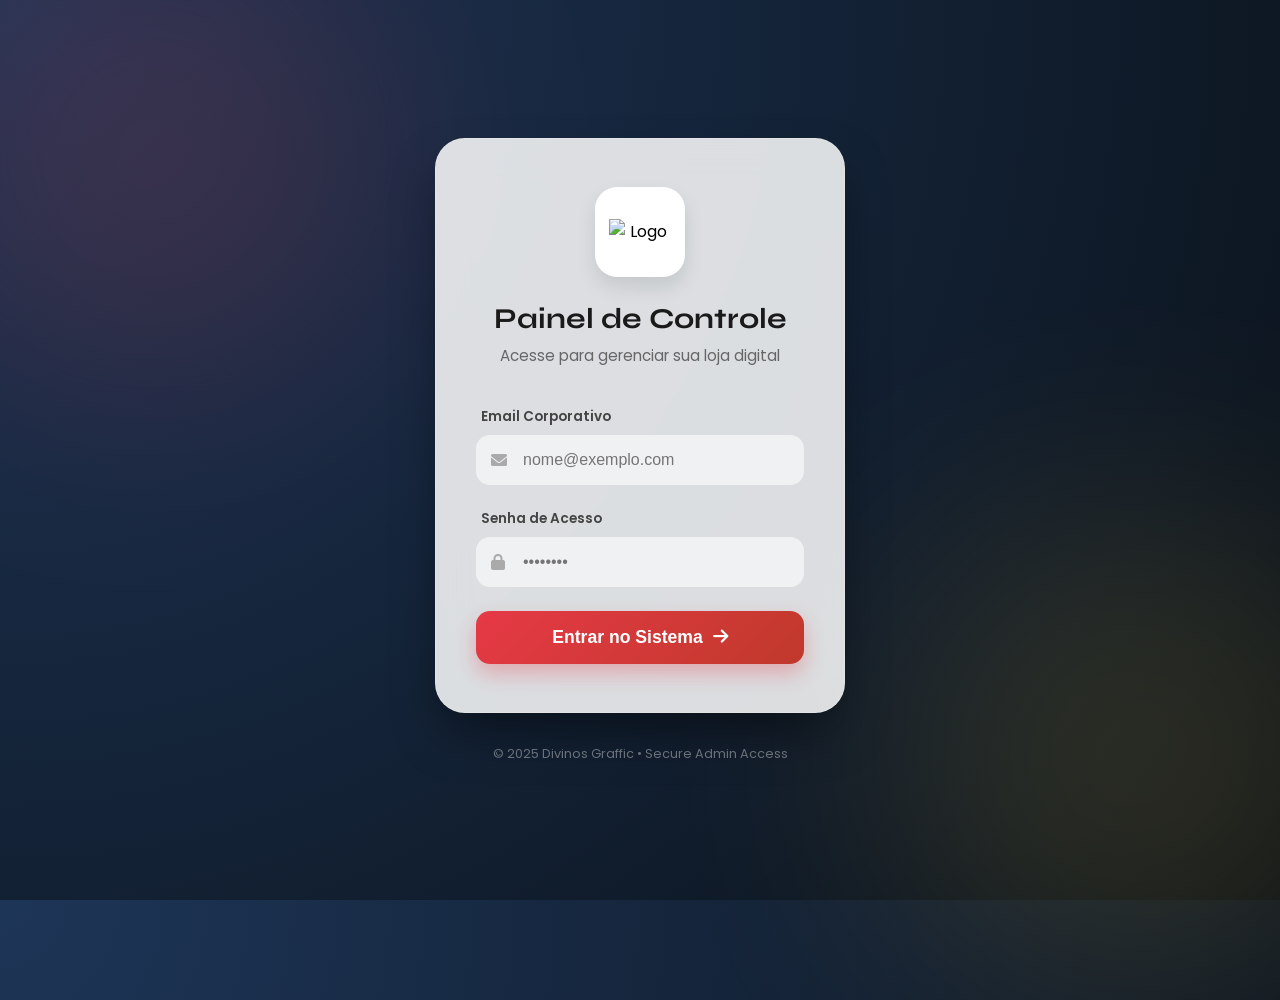
==== frontend/src/admin/index.html @ a7800bbb "correção do 2FA e implementação do input para alteração do email e senha" ====
<!DOCTYPE html>
<html lang="pt">

<head>
    <meta charset="UTF-8">
    <meta name="viewport" content="width=device-width, initial-scale=1.0">
    <title>Divinos Admin | Acesso Premium</title>
    <link rel="shortcut icon" href="/assets/images/logo-official.png" type="image/x-icon">
    <link
        href="https://fonts.googleapis.com/css2?family=Poppins:wght@300;400;500;600;700&family=Syne:wght@600;700&display=swap"
        rel="stylesheet">
    <link rel="stylesheet" href="https://cdnjs.cloudflare.com/ajax/libs/font-awesome/6.0.0/css/all.min.css">
    <style>
        :root {
            --primary: #e63946;
            --secondary: #1d3557;
            --accent: #d4af37;
            --glass: rgba(255, 255, 255, 0.85);
            --glass-border: rgba(255, 255, 255, 0.18);
        }

        * {
            margin: 0;
            padding: 0;
            box-sizing: border-box;
        }

        body {
            font-family: 'Poppins', sans-serif;
            min-height: 100vh;
            display: flex;
            justify-content: center;
            align-items: center;
            background: radial-gradient(circle at top left, #1d3557 0%, #0a1118 100%);
            overflow: hidden;
            position: relative;
        }

        /* Animated Background Elements */
        .bg-blob {
            position: absolute;
            width: 500px;
            height: 500px;
            background: var(--primary);
            filter: blur(120px);
            border-radius: 50%;
            z-index: 0;
            opacity: 0.15;
            animation: move 20s infinite alternate;
        }

        .bg-blob:nth-child(1) {
            top: -100px;
            left: -100px;
        }

        .bg-blob:nth-child(2) {
            bottom: -100px;
            right: -100px;
            background: var(--accent);
            animation-delay: -5s;
        }

        @keyframes move {
            from {
                transform: translate(0, 0) scale(1);
            }

            to {
                transform: translate(100px, 50px) scale(1.1);
            }
        }

        .login-container {
            position: relative;
            z-index: 10;
            width: 100%;
            max-width: 450px;
            padding: 20px;
            perspective: 1000px;
        }

        .login-card {
            background: var(--glass);
            backdrop-filter: blur(20px);
            -webkit-backdrop-filter: blur(20px);
            border: 1px solid var(--glass-border);
            padding: 3rem 2.5rem;
            border-radius: 30px;
            box-shadow: 0 25px 50px -12px rgba(0, 0, 0, 0.5);
            text-align: center;
            animation: slideUp 0.8s cubic-bezier(0.16, 1, 0.3, 1);
        }

        @keyframes slideUp {
            from {
                opacity: 0;
                transform: translateY(40px) rotateX(-5deg);
            }

            to {
                opacity: 1;
                transform: translateY(0) rotateX(0);
            }
        }

        .logo-wrapper {
            width: 90px;
            height: 90px;
            background: white;
            border-radius: 22px;
            margin: 0 auto 1.5rem;
            display: flex;
            align-items: center;
            justify-content: center;
            box-shadow: 0 10px 20px rgba(0, 0, 0, 0.1);
        }

        .logo-wrapper img {
            width: 70%;
            object-fit: contain;
        }

        h1 {
            font-family: 'Syne', sans-serif;
            font-size: 1.8rem;
            color: #1a1a1a;
            margin-bottom: 0.5rem;
            font-weight: 700;
        }

        p.subtitle {
            color: #666;
            font-size: 0.95rem;
            margin-bottom: 2.5rem;
        }

        .form-group {
            margin-bottom: 1.5rem;
            text-align: left;
            position: relative;
        }

        .form-group label {
            display: block;
            font-size: 0.85rem;
            font-weight: 600;
            color: #444;
            margin-bottom: 0.5rem;
            margin-left: 5px;
        }

        .input-wrapper {
            position: relative;
        }

        .input-wrapper i {
            position: absolute;
            left: 15px;
            top: 50%;
            transform: translateY(-50%);
            color: #aaa;
            transition: color 0.3s;
        }

        .form-group input {
            width: 100%;
            padding: 14px 15px 14px 45px;
            background: rgba(255, 255, 255, 0.6);
            border: 2px solid transparent;
            border-radius: 14px;
            font-size: 1rem;
            color: #333;
            transition: all 0.3s;
            outline: none;
        }

        .form-group input:focus {
            background: white;
            border-color: var(--primary);
            box-shadow: 0 0 15px rgba(230, 57, 70, 0.1);
        }

        .form-group input:focus+i {
            color: var(--primary);
        }

        .btn-login {
            background: linear-gradient(135deg, var(--primary) 0%, #c0392b 100%);
            color: white;
            border: none;
            padding: 16px;
            width: 100%;
            border-radius: 14px;
            font-size: 1.1rem;
            font-weight: 700;
            cursor: pointer;
            transition: all 0.3s;
            display: flex;
            align-items: center;
            justify-content: center;
            gap: 10px;
            margin-top: 2rem;
            box-shadow: 0 10px 20px rgba(230, 57, 70, 0.3);
        }

        .btn-login:hover {
            transform: translateY(-2px);
            box-shadow: 0 15px 30px rgba(230, 57, 70, 0.4);
            filter: brightness(1.1);
        }

        .btn-login:active {
            transform: translateY(0);
        }

        .error-container {
            background: rgba(255, 235, 235, 0.9);
            border-left: 4px solid var(--primary);
            padding: 12px;
            border-radius: 8px;
            margin-bottom: 1.5rem;
            display: none;
            text-align: left;
            animation: shake 0.5s cubic-bezier(.36, .07, .19, .97) both;
        }

        @keyframes shake {

            10%,
            90% {
                transform: translate3d(-1px, 0, 0);
            }

            20%,
            80% {
                transform: translate3d(2px, 0, 0);
            }

            30%,
            50%,
            70% {
                transform: translate3d(-4px, 0, 0);
            }

            40%,
            60% {
                transform: translate3d(4px, 0, 0);
            }
        }

        .error-container span {
            color: #c0392b;
            font-size: 0.85rem;
            display: block;
        }

        footer {
            margin-top: 2rem;
            color: rgba(255, 255, 255, 0.4);
            font-size: 0.8rem;
        }
    </style>
</head>

<body>
    <div class="bg-blob"></div>
    <div class="bg-blob"></div>

    <div class="login-container">
        <div class="login-card">
            <div class="logo-wrapper">
                <img src="/assets/images/logo-official.png" alt="Logo">
            </div>
            <h1>Painel de Controle</h1>
            <p class="subtitle">Acesse para gerenciar sua loja digital</p>

            <div id="error-container" class="error-container">
                <span id="error-msg">Email ou senha incorretos</span>
            </div>

            <form id="login-form">
                <div id="auth-step-1">
                    <div class="form-group">
                        <label>Email Corporativo</label>
                        <div class="input-wrapper">
                            <input type="email" id="email" placeholder="nome@exemplo.com" required>
                            <i class="fas fa-envelope"></i>
                        </div>
                    </div>
                    <div class="form-group">
                        <label>Senha de Acesso</label>
                        <div class="input-wrapper">
                            <input type="password" id="password" placeholder="••••••••" required>
                            <i class="fas fa-lock"></i>
                        </div>
                    </div>
                </div>

                <div id="auth-step-2" style="display: none;">
                    <div class="form-group">
                        <label>Código Google Authenticator</label>
                        <div class="input-wrapper">
                            <input type="text" id="2fa-code" placeholder="000 000" maxlength="6" inputmode="numeric">
                            <i class="fas fa-shield-alt"></i>
                        </div>
                        <p style="font-size: 0.75rem; color: #666; margin-top: 10px; text-align: center;">Digite o
                            código de 6 dígitos gerado no seu app.</p>
                    </div>
                </div>

                <button type="submit" class="btn-login" id="submit-btn" style="margin-top: 1rem;">
                    <span>Entrar no Sistema</span>
                    <i class="fas fa-arrow-right"></i>
                </button>
                <button type="button" id="back-btn" class="btn-login"
                    style="margin-top: 0.5rem; background: #eee; color: #444; box-shadow: none; display: none;">
                    <i class="fas fa-arrow-left"></i>
                    <span>Voltar</span>
                </button>
            </form>
        </div>

        <center>
            <footer>&copy; 2025 Divinos Graffic • Secure Admin Access</footer>
        </center>
    </div>

    <!-- Supabase & Data Loader -->
    <script src="https://cdn.jsdelivr.net/npm/@supabase/supabase-js@2"></script>
    <script src="/js/supabase-config.js?v=21"></script>
    <script src="/js/data-loader.js?v=21"></script>

    <!-- TOTP Library for 2FA -->
    <script src="https://unpkg.com/@otplib/preset-browser@^12.0.0/buffer.js"></script>
    <script src="https://unpkg.com/@otplib/preset-browser@^12.0.0/index.js"></script>

    <script>
        // Local shortcut for otplib
        const getOtplib = () => window.otplib || window['otplib-browser'];

        const loginForm = document.getElementById('login-form');
        const errorContainer = document.getElementById('error-container');
        const errorMsg = document.getElementById('error-msg');
        const submitBtn = document.getElementById('submit-btn');
        const step1 = document.getElementById('auth-step-1');
        const step2 = document.getElementById('auth-step-2');
        const backBtn = document.getElementById('back-btn');

        loginForm.addEventListener('submit', async (e) => {
            e.preventDefault();

            if (step2.style.display === 'none') {
                // ETAPA 1: Login com Email/Senha
                const email = document.getElementById('email').value;
                const password = document.getElementById('password').value;

                errorContainer.style.display = 'none';
                submitBtn.disabled = true;
                submitBtn.innerHTML = '<i class="fas fa-spinner fa-spin"></i> Autenticando...';

                try {
                    const { data, error } = await window.supabaseClient.auth.signInWithPassword({ email, password });
                    if (error) throw error;

                    // Verificar se MFA está habilitado nas configurações do site
                    const { data: mfaSet } = await window.supabaseClient.from('site_settings').select('value').eq('key', 'admin_2fa_enabled').single();

                    if (mfaSet && mfaSet.value === 'true') {
                        // Trocar para etapa 2
                        sessionStorage.setItem('admin_2fa_pending', 'true');
                        step1.style.display = 'none';
                        step2.style.display = 'block';
                        backBtn.style.display = 'flex';
                        submitBtn.disabled = false;
                        submitBtn.innerHTML = '<span>Verificar Código</span> <i class="fas fa-check"></i>';
                        document.getElementById('2fa-code').focus();
                    } else {
                        // Sem 2FA, entra direto
                        sessionStorage.removeItem('admin_2fa_pending');
                        window.location.href = '/admin/dashboard.html';
                    }
                } catch (err) {
                    errorMsg.textContent = err.message === "Invalid login credentials"
                        ? "Email ou senha incorretos."
                        : "Erro: " + err.message;
                    errorContainer.style.display = 'block';
                    submitBtn.disabled = false;
                    submitBtn.innerHTML = '<span>Entrar no Sistema</span> <i class="fas fa-arrow-right"></i>';
                }
            } else {
                // ETAPA 2: Validação TOTP (Google Authenticator)
                const code = document.getElementById('2fa-code').value;
                submitBtn.disabled = true;
                submitBtn.innerHTML = '<i class="fas fa-spinner fa-spin"></i> Validando...';

                try {
                    const { data: secretSet } = await window.supabaseClient.from('site_settings').select('value').eq('key', 'admin_2fa_secret').single();
                    const secret = secretSet ? secretSet.value : '';

                    if (!secret) {
                        // Se não houver segredo mas 2FA estiver ON, deixa passar mas avisa no console
                        window.location.href = 'dashboard.html';
                        return;
                    }

                    // Valida o código
                    const lib = getOtplib();
                    if (!lib || !lib.authenticator) {
                        throw new Error("Erro de carregamento da proteção 2FA. Recarregue a página.");
                    }

                    // Aumentar janela para 2 (30s antes/depois) para compensar drift de horário
                    lib.authenticator.options = { window: 2 };
                    const isValid = lib.authenticator.check(code, secret);
                    if (isValid) {
                        sessionStorage.removeItem('admin_2fa_pending');
                        window.location.href = '/admin/dashboard.html';
                    } else {
                        throw new Error("Código 2FA incorreto ou expirado.");
                    }
                } catch (err) {
                    errorMsg.textContent = err.message;
                    errorContainer.style.display = 'block';
                    submitBtn.disabled = false;
                    submitBtn.innerHTML = '<span>Verificar Código</span> <i class="fas fa-check"></i>';
                }
            }
        });

        backBtn.addEventListener('click', () => {
            step2.style.display = 'none';
            step1.style.display = 'block';
            backBtn.style.display = 'none';
            submitBtn.innerHTML = '<span>Entrar no Sistema</span> <i class="fas fa-arrow-right"></i>';
            errorContainer.style.display = 'none';
        });

        // Verificar sessão existente
        async function checkSession() {
            if (!window.supabaseClient) return;
            const { data: { session } } = await window.supabaseClient.auth.getSession();
            
            // SECURITY FIX: Só redireciona se tiver sessão E NÃO estiver pendente de 2FA
            const is2FAPending = sessionStorage.getItem('admin_2fa_pending') === 'true';
            
            if (session && !is2FAPending) {
                // Se já tem sessão de uma aba aberta e passou pelo 2FA (ou não precisa), manda pro dashboard
                window.location.href = '/admin/dashboard.html';
            }
        }
        checkSession();
    </script>
</body>

</html>
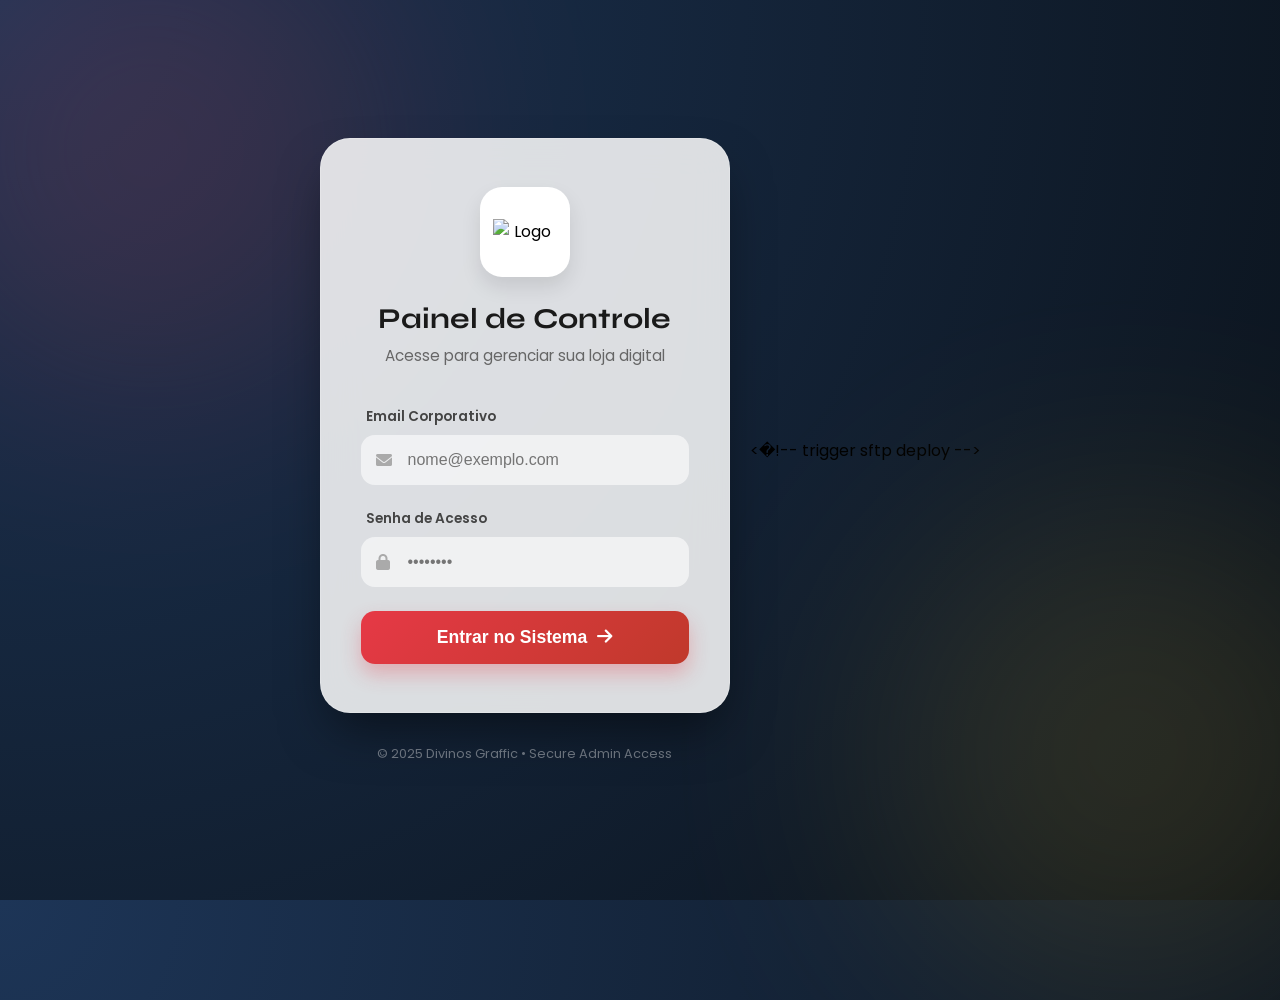
==== commit 7e3cdf20: "Trigger SFTP Deploy" ====
--- a/frontend/src/admin/index.html
+++ b/frontend/src/admin/index.html
@@ -1,456 +1,475 @@
-<!DOCTYPE html>
-<html lang="pt">
-
-<head>
-    <meta charset="UTF-8">
-    <meta name="viewport" content="width=device-width, initial-scale=1.0">
-    <title>Divinos Admin | Acesso Premium</title>
-    <link rel="shortcut icon" href="/assets/images/logo-official.png" type="image/x-icon">
-    <link
-        href="https://fonts.googleapis.com/css2?family=Poppins:wght@300;400;500;600;700&family=Syne:wght@600;700&display=swap"
-        rel="stylesheet">
-    <link rel="stylesheet" href="https://cdnjs.cloudflare.com/ajax/libs/font-awesome/6.0.0/css/all.min.css">
-    <style>
-        :root {
-            --primary: #e63946;
-            --secondary: #1d3557;
-            --accent: #d4af37;
-            --glass: rgba(255, 255, 255, 0.85);
-            --glass-border: rgba(255, 255, 255, 0.18);
-        }
-
-        * {
-            margin: 0;
-            padding: 0;
-            box-sizing: border-box;
-        }
-
-        body {
-            font-family: 'Poppins', sans-serif;
-            min-height: 100vh;
-            display: flex;
-            justify-content: center;
-            align-items: center;
-            background: radial-gradient(circle at top left, #1d3557 0%, #0a1118 100%);
-            overflow: hidden;
-            position: relative;
-        }
-
-        /* Animated Background Elements */
-        .bg-blob {
-            position: absolute;
-            width: 500px;
-            height: 500px;
-            background: var(--primary);
-            filter: blur(120px);
-            border-radius: 50%;
-            z-index: 0;
-            opacity: 0.15;
-            animation: move 20s infinite alternate;
-        }
-
-        .bg-blob:nth-child(1) {
-            top: -100px;
-            left: -100px;
-        }
-
-        .bg-blob:nth-child(2) {
-            bottom: -100px;
-            right: -100px;
-            background: var(--accent);
-            animation-delay: -5s;
-        }
-
-        @keyframes move {
-            from {
-                transform: translate(0, 0) scale(1);
-            }
-
-            to {
-                transform: translate(100px, 50px) scale(1.1);
-            }
-        }
-
-        .login-container {
-            position: relative;
-            z-index: 10;
-            width: 100%;
-            max-width: 450px;
-            padding: 20px;
-            perspective: 1000px;
-        }
-
-        .login-card {
-            background: var(--glass);
-            backdrop-filter: blur(20px);
-            -webkit-backdrop-filter: blur(20px);
-            border: 1px solid var(--glass-border);
-            padding: 3rem 2.5rem;
-            border-radius: 30px;
-            box-shadow: 0 25px 50px -12px rgba(0, 0, 0, 0.5);
-            text-align: center;
-            animation: slideUp 0.8s cubic-bezier(0.16, 1, 0.3, 1);
-        }
-
-        @keyframes slideUp {
-            from {
-                opacity: 0;
-                transform: translateY(40px) rotateX(-5deg);
-            }
-
-            to {
-                opacity: 1;
-                transform: translateY(0) rotateX(0);
-            }
-        }
-
-        .logo-wrapper {
-            width: 90px;
-            height: 90px;
-            background: white;
-            border-radius: 22px;
-            margin: 0 auto 1.5rem;
-            display: flex;
-            align-items: center;
-            justify-content: center;
-            box-shadow: 0 10px 20px rgba(0, 0, 0, 0.1);
-        }
-
-        .logo-wrapper img {
-            width: 70%;
-            object-fit: contain;
-        }
-
-        h1 {
-            font-family: 'Syne', sans-serif;
-            font-size: 1.8rem;
-            color: #1a1a1a;
-            margin-bottom: 0.5rem;
-            font-weight: 700;
-        }
-
-        p.subtitle {
-            color: #666;
-            font-size: 0.95rem;
-            margin-bottom: 2.5rem;
-        }
-
-        .form-group {
-            margin-bottom: 1.5rem;
-            text-align: left;
-            position: relative;
-        }
-
-        .form-group label {
-            display: block;
-            font-size: 0.85rem;
-            font-weight: 600;
-            color: #444;
-            margin-bottom: 0.5rem;
-            margin-left: 5px;
-        }
-
-        .input-wrapper {
-            position: relative;
-        }
-
-        .input-wrapper i {
-            position: absolute;
-            left: 15px;
-            top: 50%;
-            transform: translateY(-50%);
-            color: #aaa;
-            transition: color 0.3s;
-        }
-
-        .form-group input {
-            width: 100%;
-            padding: 14px 15px 14px 45px;
-            background: rgba(255, 255, 255, 0.6);
-            border: 2px solid transparent;
-            border-radius: 14px;
-            font-size: 1rem;
-            color: #333;
-            transition: all 0.3s;
-            outline: none;
-        }
-
-        .form-group input:focus {
-            background: white;
-            border-color: var(--primary);
-            box-shadow: 0 0 15px rgba(230, 57, 70, 0.1);
-        }
-
-        .form-group input:focus+i {
-            color: var(--primary);
-        }
-
-        .btn-login {
-            background: linear-gradient(135deg, var(--primary) 0%, #c0392b 100%);
-            color: white;
-            border: none;
-            padding: 16px;
-            width: 100%;
-            border-radius: 14px;
-            font-size: 1.1rem;
-            font-weight: 700;
-            cursor: pointer;
-            transition: all 0.3s;
-            display: flex;
-            align-items: center;
-            justify-content: center;
-            gap: 10px;
-            margin-top: 2rem;
-            box-shadow: 0 10px 20px rgba(230, 57, 70, 0.3);
-        }
-
-        .btn-login:hover {
-            transform: translateY(-2px);
-            box-shadow: 0 15px 30px rgba(230, 57, 70, 0.4);
-            filter: brightness(1.1);
-        }
-
-        .btn-login:active {
-            transform: translateY(0);
-        }
-
-        .error-container {
-            background: rgba(255, 235, 235, 0.9);
-            border-left: 4px solid var(--primary);
-            padding: 12px;
-            border-radius: 8px;
-            margin-bottom: 1.5rem;
-            display: none;
-            text-align: left;
-            animation: shake 0.5s cubic-bezier(.36, .07, .19, .97) both;
-        }
-
-        @keyframes shake {
-
-            10%,
-            90% {
-                transform: translate3d(-1px, 0, 0);
-            }
-
-            20%,
-            80% {
-                transform: translate3d(2px, 0, 0);
-            }
-
-            30%,
-            50%,
-            70% {
-                transform: translate3d(-4px, 0, 0);
-            }
-
-            40%,
-            60% {
-                transform: translate3d(4px, 0, 0);
-            }
-        }
-
-        .error-container span {
-            color: #c0392b;
-            font-size: 0.85rem;
-            display: block;
-        }
-
-        footer {
-            margin-top: 2rem;
-            color: rgba(255, 255, 255, 0.4);
-            font-size: 0.8rem;
-        }
-    </style>
-</head>
-
-<body>
-    <div class="bg-blob"></div>
-    <div class="bg-blob"></div>
-
-    <div class="login-container">
-        <div class="login-card">
-            <div class="logo-wrapper">
-                <img src="/assets/images/logo-official.png" alt="Logo">
-            </div>
-            <h1>Painel de Controle</h1>
-            <p class="subtitle">Acesse para gerenciar sua loja digital</p>
-
-            <div id="error-container" class="error-container">
-                <span id="error-msg">Email ou senha incorretos</span>
-            </div>
-
-            <form id="login-form">
-                <div id="auth-step-1">
-                    <div class="form-group">
-                        <label>Email Corporativo</label>
-                        <div class="input-wrapper">
-                            <input type="email" id="email" placeholder="nome@exemplo.com" required>
-                            <i class="fas fa-envelope"></i>
-                        </div>
-                    </div>
-                    <div class="form-group">
-                        <label>Senha de Acesso</label>
-                        <div class="input-wrapper">
-                            <input type="password" id="password" placeholder="••••••••" required>
-                            <i class="fas fa-lock"></i>
-                        </div>
-                    </div>
-                </div>
-
-                <div id="auth-step-2" style="display: none;">
-                    <div class="form-group">
-                        <label>Código Google Authenticator</label>
-                        <div class="input-wrapper">
-                            <input type="text" id="2fa-code" placeholder="000 000" maxlength="6" inputmode="numeric">
-                            <i class="fas fa-shield-alt"></i>
-                        </div>
-                        <p style="font-size: 0.75rem; color: #666; margin-top: 10px; text-align: center;">Digite o
-                            código de 6 dígitos gerado no seu app.</p>
-                    </div>
-                </div>
-
-                <button type="submit" class="btn-login" id="submit-btn" style="margin-top: 1rem;">
-                    <span>Entrar no Sistema</span>
-                    <i class="fas fa-arrow-right"></i>
-                </button>
-                <button type="button" id="back-btn" class="btn-login"
-                    style="margin-top: 0.5rem; background: #eee; color: #444; box-shadow: none; display: none;">
-                    <i class="fas fa-arrow-left"></i>
-                    <span>Voltar</span>
-                </button>
-            </form>
-        </div>
-
-        <center>
-            <footer>&copy; 2025 Divinos Graffic • Secure Admin Access</footer>
-        </center>
-    </div>
-
-    <!-- Supabase & Data Loader -->
-    <script src="https://cdn.jsdelivr.net/npm/@supabase/supabase-js@2"></script>
-    <script src="/js/supabase-config.js?v=21"></script>
-    <script src="/js/data-loader.js?v=21"></script>
-
-    <!-- TOTP Library for 2FA -->
-    <script src="https://unpkg.com/@otplib/preset-browser@^12.0.0/buffer.js"></script>
-    <script src="https://unpkg.com/@otplib/preset-browser@^12.0.0/index.js"></script>
-
-    <script>
-        // Local shortcut for otplib
-        const getOtplib = () => window.otplib || window['otplib-browser'];
-
-        const loginForm = document.getElementById('login-form');
-        const errorContainer = document.getElementById('error-container');
-        const errorMsg = document.getElementById('error-msg');
-        const submitBtn = document.getElementById('submit-btn');
-        const step1 = document.getElementById('auth-step-1');
-        const step2 = document.getElementById('auth-step-2');
-        const backBtn = document.getElementById('back-btn');
-
-        loginForm.addEventListener('submit', async (e) => {
-            e.preventDefault();
-
-            if (step2.style.display === 'none') {
-                // ETAPA 1: Login com Email/Senha
-                const email = document.getElementById('email').value;
-                const password = document.getElementById('password').value;
-
-                errorContainer.style.display = 'none';
-                submitBtn.disabled = true;
-                submitBtn.innerHTML = '<i class="fas fa-spinner fa-spin"></i> Autenticando...';
-
-                try {
-                    const { data, error } = await window.supabaseClient.auth.signInWithPassword({ email, password });
-                    if (error) throw error;
-
-                    // Verificar se MFA está habilitado nas configurações do site
-                    const { data: mfaSet } = await window.supabaseClient.from('site_settings').select('value').eq('key', 'admin_2fa_enabled').single();
-
-                    if (mfaSet && mfaSet.value === 'true') {
-                        // Trocar para etapa 2
-                        sessionStorage.setItem('admin_2fa_pending', 'true');
-                        step1.style.display = 'none';
-                        step2.style.display = 'block';
-                        backBtn.style.display = 'flex';
-                        submitBtn.disabled = false;
-                        submitBtn.innerHTML = '<span>Verificar Código</span> <i class="fas fa-check"></i>';
-                        document.getElementById('2fa-code').focus();
-                    } else {
-                        // Sem 2FA, entra direto
-                        sessionStorage.removeItem('admin_2fa_pending');
-                        window.location.href = '/admin/dashboard.html';
-                    }
-                } catch (err) {
-                    errorMsg.textContent = err.message === "Invalid login credentials"
-                        ? "Email ou senha incorretos."
-                        : "Erro: " + err.message;
-                    errorContainer.style.display = 'block';
-                    submitBtn.disabled = false;
-                    submitBtn.innerHTML = '<span>Entrar no Sistema</span> <i class="fas fa-arrow-right"></i>';
-                }
-            } else {
-                // ETAPA 2: Validação TOTP (Google Authenticator)
-                const code = document.getElementById('2fa-code').value;
-                submitBtn.disabled = true;
-                submitBtn.innerHTML = '<i class="fas fa-spinner fa-spin"></i> Validando...';
-
-                try {
-                    const { data: secretSet } = await window.supabaseClient.from('site_settings').select('value').eq('key', 'admin_2fa_secret').single();
-                    const secret = secretSet ? secretSet.value : '';
-
-                    if (!secret) {
-                        // Se não houver segredo mas 2FA estiver ON, deixa passar mas avisa no console
-                        window.location.href = 'dashboard.html';
-                        return;
-                    }
-
-                    // Valida o código
-                    const lib = getOtplib();
-                    if (!lib || !lib.authenticator) {
-                        throw new Error("Erro de carregamento da proteção 2FA. Recarregue a página.");
-                    }
-
-                    // Aumentar janela para 2 (30s antes/depois) para compensar drift de horário
-                    lib.authenticator.options = { window: 2 };
-                    const isValid = lib.authenticator.check(code, secret);
-                    if (isValid) {
-                        sessionStorage.removeItem('admin_2fa_pending');
-                        window.location.href = '/admin/dashboard.html';
-                    } else {
-                        throw new Error("Código 2FA incorreto ou expirado.");
-                    }
-                } catch (err) {
-                    errorMsg.textContent = err.message;
-                    errorContainer.style.display = 'block';
-                    submitBtn.disabled = false;
-                    submitBtn.innerHTML = '<span>Verificar Código</span> <i class="fas fa-check"></i>';
-                }
-            }
-        });
-
-        backBtn.addEventListener('click', () => {
-            step2.style.display = 'none';
-            step1.style.display = 'block';
-            backBtn.style.display = 'none';
-            submitBtn.innerHTML = '<span>Entrar no Sistema</span> <i class="fas fa-arrow-right"></i>';
-            errorContainer.style.display = 'none';
-        });
-
-        // Verificar sessão existente
-        async function checkSession() {
-            if (!window.supabaseClient) return;
-            const { data: { session } } = await window.supabaseClient.auth.getSession();
-            
-            // SECURITY FIX: Só redireciona se tiver sessão E NÃO estiver pendente de 2FA
-            const is2FAPending = sessionStorage.getItem('admin_2fa_pending') === 'true';
-            
-            if (session && !is2FAPending) {
-                // Se já tem sessão de uma aba aberta e passou pelo 2FA (ou não precisa), manda pro dashboard
-                window.location.href = '/admin/dashboard.html';
-            }
-        }
-        checkSession();
-    </script>
-</body>
-
-</html>+<!-- Deploy v1.0 -->
+<!DOCTYPE html>
+<html lang="pt">
+
+<head>
+    <meta charset="UTF-8">
+    <meta name="viewport" content="width=device-width, initial-scale=1.0">
+    <title>Divinos Admin | Acesso Premium</title>
+    <link rel="shortcut icon" href="/assets/images/logo-official.png" type="image/x-icon">
+    <link
+        href="https://fonts.googleapis.com/css2?family=Poppins:wght@300;400;500;600;700&family=Syne:wght@600;700&display=swap"
+        rel="stylesheet">
+    <link rel="stylesheet" href="https://cdnjs.cloudflare.com/ajax/libs/font-awesome/6.0.0/css/all.min.css">
+    <style>
+        :root {
+            --primary: #e63946;
+            --secondary: #1d3557;
+            --accent: #d4af37;
+            --glass: rgba(255, 255, 255, 0.85);
+            --glass-border: rgba(255, 255, 255, 0.18);
+        }
+
+        * {
+            margin: 0;
+            padding: 0;
+            box-sizing: border-box;
+        }
+
+        body {
+            font-family: 'Poppins', sans-serif;
+            min-height: 100vh;
+            display: flex;
+            justify-content: center;
+            align-items: center;
+            background: radial-gradient(circle at top left, #1d3557 0%, #0a1118 100%);
+            overflow: hidden;
+            position: relative;
+        }
+
+        /* Animated Background Elements */
+        .bg-blob {
+            position: absolute;
+            width: 500px;
+            height: 500px;
+            background: var(--primary);
+            filter: blur(120px);
+            border-radius: 50%;
+            z-index: 0;
+            opacity: 0.15;
+            animation: move 20s infinite alternate;
+        }
+
+        .bg-blob:nth-child(1) {
+            top: -100px;
+            left: -100px;
+        }
+
+        .bg-blob:nth-child(2) {
+            bottom: -100px;
+            right: -100px;
+            background: var(--accent);
+            animation-delay: -5s;
+        }
+
+        @keyframes move {
+            from {
+                transform: translate(0, 0) scale(1);
+            }
+
+            to {
+                transform: translate(100px, 50px) scale(1.1);
+            }
+        }
+
+        .login-container {
+            position: relative;
+            z-index: 10;
+            width: 100%;
+            max-width: 450px;
+            padding: 20px;
+            perspective: 1000px;
+        }
+
+        .login-card {
+            background: var(--glass);
+            backdrop-filter: blur(20px);
+            -webkit-backdrop-filter: blur(20px);
+            border: 1px solid var(--glass-border);
+            padding: 3rem 2.5rem;
+            border-radius: 30px;
+            box-shadow: 0 25px 50px -12px rgba(0, 0, 0, 0.5);
+            text-align: center;
+            animation: slideUp 0.8s cubic-bezier(0.16, 1, 0.3, 1);
+        }
+
+        @keyframes slideUp {
+            from {
+                opacity: 0;
+                transform: translateY(40px) rotateX(-5deg);
+            }
+
+            to {
+                opacity: 1;
+                transform: translateY(0) rotateX(0);
+            }
+        }
+
+        .logo-wrapper {
+            width: 90px;
+            height: 90px;
+            background: white;
+            border-radius: 22px;
+            margin: 0 auto 1.5rem;
+            display: flex;
+            align-items: center;
+            justify-content: center;
+            box-shadow: 0 10px 20px rgba(0, 0, 0, 0.1);
+        }
+
+        .logo-wrapper img {
+            width: 70%;
+            object-fit: contain;
+        }
+
+        h1 {
+            font-family: 'Syne', sans-serif;
+            font-size: 1.8rem;
+            color: #1a1a1a;
+            margin-bottom: 0.5rem;
+            font-weight: 700;
+        }
+
+        p.subtitle {
+            color: #666;
+            font-size: 0.95rem;
+            margin-bottom: 2.5rem;
+        }
+
+        .form-group {
+            margin-bottom: 1.5rem;
+            text-align: left;
+            position: relative;
+        }
+
+        .form-group label {
+            display: block;
+            font-size: 0.85rem;
+            font-weight: 600;
+            color: #444;
+            margin-bottom: 0.5rem;
+            margin-left: 5px;
+        }
+
+        .input-wrapper {
+            position: relative;
+        }
+
+        .input-wrapper i {
+            position: absolute;
+            left: 15px;
+            top: 50%;
+            transform: translateY(-50%);
+            color: #aaa;
+            transition: color 0.3s;
+        }
+
+        .form-group input {
+            width: 100%;
+            padding: 14px 15px 14px 45px;
+            background: rgba(255, 255, 255, 0.6);
+            border: 2px solid transparent;
+            border-radius: 14px;
+            font-size: 1rem;
+            color: #333;
+            transition: all 0.3s;
+            outline: none;
+        }
+
+        .form-group input:focus {
+            background: white;
+            border-color: var(--primary);
+            box-shadow: 0 0 15px rgba(230, 57, 70, 0.1);
+        }
+
+        .form-group input:focus+i {
+            color: var(--primary);
+        }
+
+        .btn-login {
+            background: linear-gradient(135deg, var(--primary) 0%, #c0392b 100%);
+            color: white;
+            border: none;
+            padding: 16px;
+            width: 100%;
+            border-radius: 14px;
+            font-size: 1.1rem;
+            font-weight: 700;
+            cursor: pointer;
+            transition: all 0.3s;
+            display: flex;
+            align-items: center;
+            justify-content: center;
+            gap: 10px;
+            margin-top: 2rem;
+            box-shadow: 0 10px 20px rgba(230, 57, 70, 0.3);
+        }
+
+        .btn-login:hover {
+            transform: translateY(-2px);
+            box-shadow: 0 15px 30px rgba(230, 57, 70, 0.4);
+            filter: brightness(1.1);
+        }
+
+        .btn-login:active {
+            transform: translateY(0);
+        }
+
+        .error-container {
+            background: rgba(255, 235, 235, 0.9);
+            border-left: 4px solid var(--primary);
+            padding: 12px;
+            border-radius: 8px;
+            margin-bottom: 1.5rem;
+            display: none;
+            text-align: left;
+            animation: shake 0.5s cubic-bezier(.36, .07, .19, .97) both;
+        }
+
+        @keyframes shake {
+
+            10%,
+            90% {
+                transform: translate3d(-1px, 0, 0);
+            }
+
+            20%,
+            80% {
+                transform: translate3d(2px, 0, 0);
+            }
+
+            30%,
+            50%,
+            70% {
+                transform: translate3d(-4px, 0, 0);
+            }
+
+            40%,
+            60% {
+                transform: translate3d(4px, 0, 0);
+            }
+        }
+
+        .error-container span {
+            color: #c0392b;
+            font-size: 0.85rem;
+            display: block;
+        }
+
+        footer {
+            margin-top: 2rem;
+            color: rgba(255, 255, 255, 0.4);
+            font-size: 0.8rem;
+        }
+    </style>
+</head>
+
+<body>
+    <div class="bg-blob"></div>
+    <div class="bg-blob"></div>
+
+    <div class="login-container">
+        <div class="login-card">
+            <div class="logo-wrapper">
+                <img src="/assets/images/logo-official.png" alt="Logo">
+            </div>
+            <h1>Painel de Controle</h1>
+            <p class="subtitle">Acesse para gerenciar sua loja digital</p>
+
+            <div id="error-container" class="error-container">
+                <span id="error-msg">Email ou senha incorretos</span>
+            </div>
+
+            <form id="login-form">
+                <div id="auth-step-1">
+                    <div class="form-group">
+                        <label>Email Corporativo</label>
+                        <div class="input-wrapper">
+                            <input type="email" id="email" placeholder="nome@exemplo.com" required>
+                            <i class="fas fa-envelope"></i>
+                        </div>
+                    </div>
+                    <div class="form-group">
+                        <label>Senha de Acesso</label>
+                        <div class="input-wrapper">
+                            <input type="password" id="password" placeholder="••••••••" required>
+                            <i class="fas fa-lock"></i>
+                        </div>
+                    </div>
+                </div>
+
+                <div id="auth-step-2" style="display: none;">
+                    <div class="form-group">
+                        <label>Código Google Authenticator</label>
+                        <div class="input-wrapper">
+                            <input type="text" id="2fa-code" placeholder="000 000" maxlength="6" inputmode="numeric">
+                            <i class="fas fa-shield-alt"></i>
+                        </div>
+                        <p style="font-size: 0.75rem; color: #666; margin-top: 10px; text-align: center;">Digite o
+                            código de 6 dígitos gerado no seu app.</p>
+                    </div>
+                </div>
+
+                <button type="submit" class="btn-login" id="submit-btn" style="margin-top: 1rem;">
+                    <span>Entrar no Sistema</span>
+                    <i class="fas fa-arrow-right"></i>
+                </button>
+                <button type="button" id="back-btn" class="btn-login"
+                    style="margin-top: 0.5rem; background: #eee; color: #444; box-shadow: none; display: none;">
+                    <i class="fas fa-arrow-left"></i>
+                    <span>Voltar</span>
+                </button>
+            </form>
+        </div>
+
+        <center>
+            <footer>&copy; 2025 Divinos Graffic • Secure Admin Access</footer>
+        </center>
+    </div>
+
+    <!-- Supabase & Data Loader -->
+    <script src="https://cdn.jsdelivr.net/npm/@supabase/supabase-js@2"></script>
+    <script src="/js/supabase-config.js?v=21"></script>
+    <script src="/js/data-loader.js?v=21"></script>
+
+    <!-- TOTP Library for 2FA -->
+    <script src="https://unpkg.com/@otplib/preset-browser@^12.0.0/buffer.js"></script>
+    <script src="https://unpkg.com/@otplib/preset-browser@^12.0.0/index.js"></script>
+
+    <script>
+        // Local shortcut for otplib
+        const getOtplib = () => window.otplib || window['otplib-browser'];
+
+        const loginForm = document.getElementById('login-form');
+        const errorContainer = document.getElementById('error-container');
+        const errorMsg = document.getElementById('error-msg');
+        const submitBtn = document.getElementById('submit-btn');
+        const step1 = document.getElementById('auth-step-1');
+        const step2 = document.getElementById('auth-step-2');
+        const backBtn = document.getElementById('back-btn');
+
+        loginForm.addEventListener('submit', async (e) => {
+            e.preventDefault();
+
+            if (step2.style.display === 'none') {
+                // ETAPA 1: Login com Email/Senha
+                const email = document.getElementById('email').value;
+                const password = document.getElementById('password').value;
+
+                errorContainer.style.display = 'none';
+                submitBtn.disabled = true;
+                submitBtn.innerHTML = '<i class="fas fa-spinner fa-spin"></i> Autenticando...';
+
+                try {
+                    const { data, error } = await window.supabaseClient.auth.signInWithPassword({ email, password });
+                    if (error) throw error;
+
+                    // Verificar se MFA está habilitado nas configurações do site
+                    const { data: mfaSet } = await window.supabaseClient.from('site_settings').select('value').eq('key', 'admin_2fa_enabled').single();
+
+                    if (mfaSet && mfaSet.value === 'true') {
+                        // Trocar para etapa 2
+                        sessionStorage.setItem('admin_2fa_pending', 'true');
+                        step1.style.display = 'none';
+                        step2.style.display = 'block';
+                        backBtn.style.display = 'flex';
+                        submitBtn.disabled = false;
+                        submitBtn.innerHTML = '<span>Verificar Código</span> <i class="fas fa-check"></i>';
+                        document.getElementById('2fa-code').focus();
+                    } else {
+                        // Sem 2FA, entra direto
+                        sessionStorage.removeItem('admin_2fa_pending');
+                        window.location.href = '/admin/dashboard.html';
+                    }
+                } catch (err) {
+                    errorMsg.textContent = err.message === "Invalid login credentials"
+                        ? "Email ou senha incorretos."
+                        : "Erro: " + err.message;
+                    errorContainer.style.display = 'block';
+                    submitBtn.disabled = false;
+                    submitBtn.innerHTML = '<span>Entrar no Sistema</span> <i class="fas fa-arrow-right"></i>';
+                }
+            } else {
+                // ETAPA 2: Validação TOTP (Google Authenticator)
+                const code = document.getElementById('2fa-code').value;
+                submitBtn.disabled = true;
+                submitBtn.innerHTML = '<i class="fas fa-spinner fa-spin"></i> Validando...';
+
+                try {
+                    const { data: secretSet } = await window.supabaseClient.from('site_settings').select('value').eq('key', 'admin_2fa_secret').single();
+                    const secret = secretSet ? secretSet.value : '';
+
+                    if (!secret) {
+                        // Se não houver segredo mas 2FA estiver ON, deixa passar mas avisa no console
+                        window.location.href = 'dashboard.html';
+                        return;
+                    }
+
+                    // Valida o código
+                    const lib = getOtplib();
+                    if (!lib || !lib.authenticator) {
+                        throw new Error("Erro de carregamento da proteção 2FA. Recarregue a página.");
+                    }
+
+                    // Aumentar janela para 2 (30s antes/depois) para compensar drift de horário
+                    const originalOptions = Object.assign({}, lib.authenticator.options);
+                    lib.authenticator.options = Object.assign({}, originalOptions, { window: 2 });
+                    const isValid = lib.authenticator.check(code, secret);
+                    lib.authenticator.options = originalOptions; // Restaurar opções originais
+                    if (isValid) {
+                        sessionStorage.removeItem('admin_2fa_pending');
+                        sessionStorage.setItem('admin_2fa_verified', 'true');
+                        window.location.href = '/admin/dashboard.html';
+                    } else {
+                        throw new Error("Código 2FA incorreto ou expirado.");
+                    }
+                } catch (err) {
+                    errorMsg.textContent = err.message;
+                    errorContainer.style.display = 'block';
+                    submitBtn.disabled = false;
+                    submitBtn.innerHTML = '<span>Verificar Código</span> <i class="fas fa-check"></i>';
+                }
+            }
+        });
+
+        backBtn.addEventListener('click', () => {
+            step2.style.display = 'none';
+            step1.style.display = 'block';
+            backBtn.style.display = 'none';
+            submitBtn.innerHTML = '<span>Entrar no Sistema</span> <i class="fas fa-arrow-right"></i>';
+            errorContainer.style.display = 'none';
+        });
+
+        // Verificar sessão existente
+        async function checkSession() {
+            if (!window.supabaseClient) return;
+            const { data: { session } } = await window.supabaseClient.auth.getSession();
+            
+            if (session) {
+                // Verificar se MFA está habilitado
+                const { data: mfaSet } = await window.supabaseClient.from('site_settings').select('value').eq('key', 'admin_2fa_enabled').maybeSingle();
+                
+                if (mfaSet && mfaSet.value === 'true') {
+                    const isVerified = sessionStorage.getItem('admin_2fa_verified') === 'true';
+                    if (!isVerified) {
+                        // Sessão existe, mas falta verificar 2FA (ex: reabriu o browser)
+                        sessionStorage.setItem('admin_2fa_pending', 'true');
+                        step1.style.display = 'none';
+                        step2.style.display = 'block';
+                        backBtn.style.display = 'none'; // Sem voltar, tem que validar ou deslogar
+                        submitBtn.innerHTML = '<span>Verificar Código</span> <i class="fas fa-check"></i>';
+                        return;
+                    }
+                }
+                
+                // Se não tem 2FA ou já foi verificado, redireciona
+                window.location.href = '/admin/dashboard.html';
+            }
+        }
+        checkSession();
+    </script>
+</body>
+
+</html>< ! - -   t r i g g e r   s f t p   d e p l o y   - - > + 
+ 
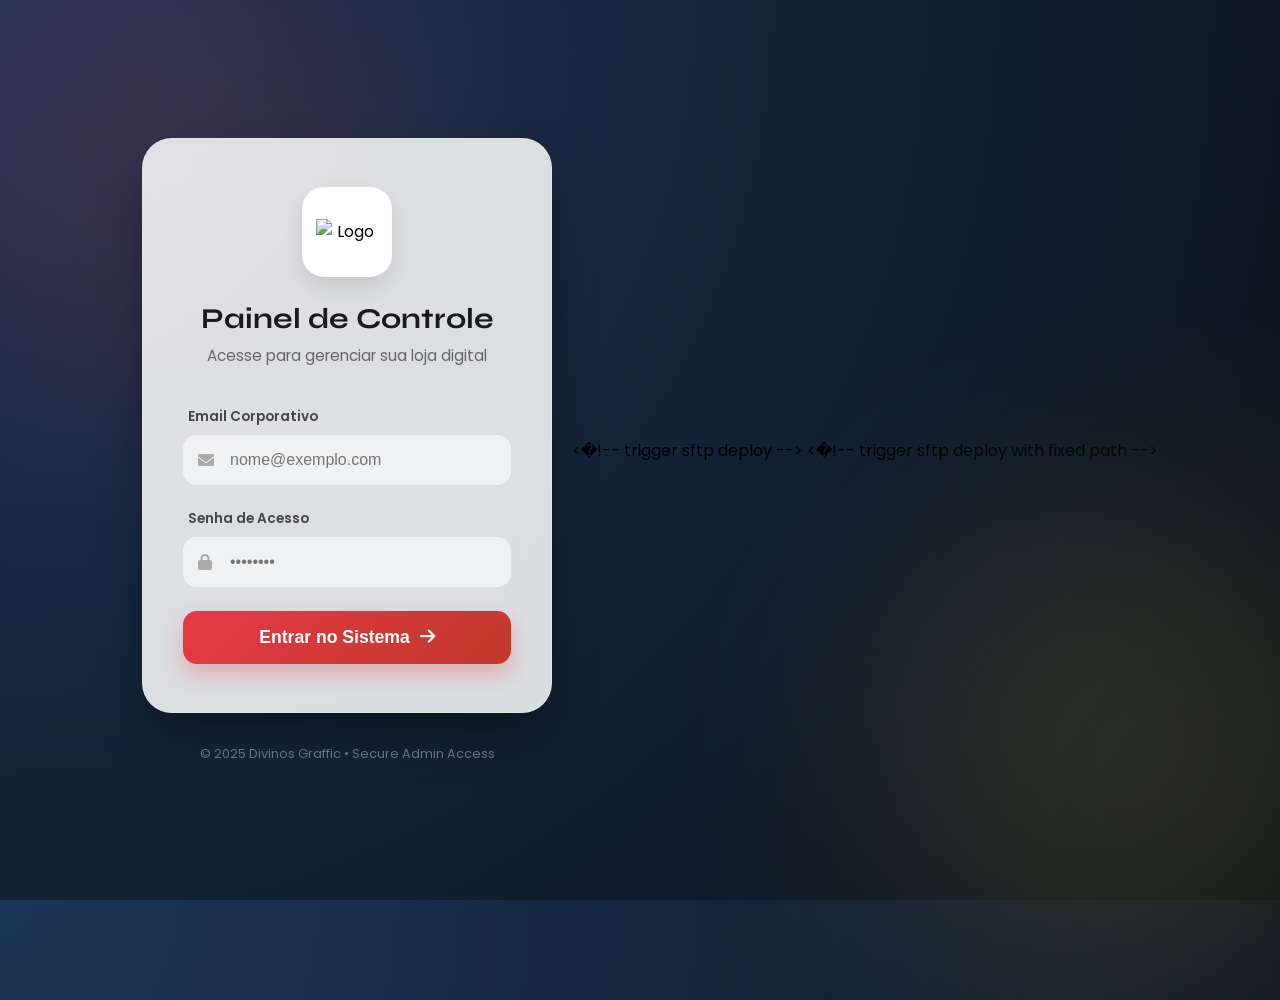
==== commit dc96d3e4: "Trigger SFTP Deploy with FIXED path" ====
--- a/frontend/src/admin/index.html
+++ b/frontend/src/admin/index.html
@@ -472,4 +472,6 @@
 
 </html>< ! - -   t r i g g e r   s f t p   d e p l o y   - - >   
+ < ! - -   t r i g g e r   s f t p   d e p l o y   w i t h   f i x e d   p a t h   - - > + 
  
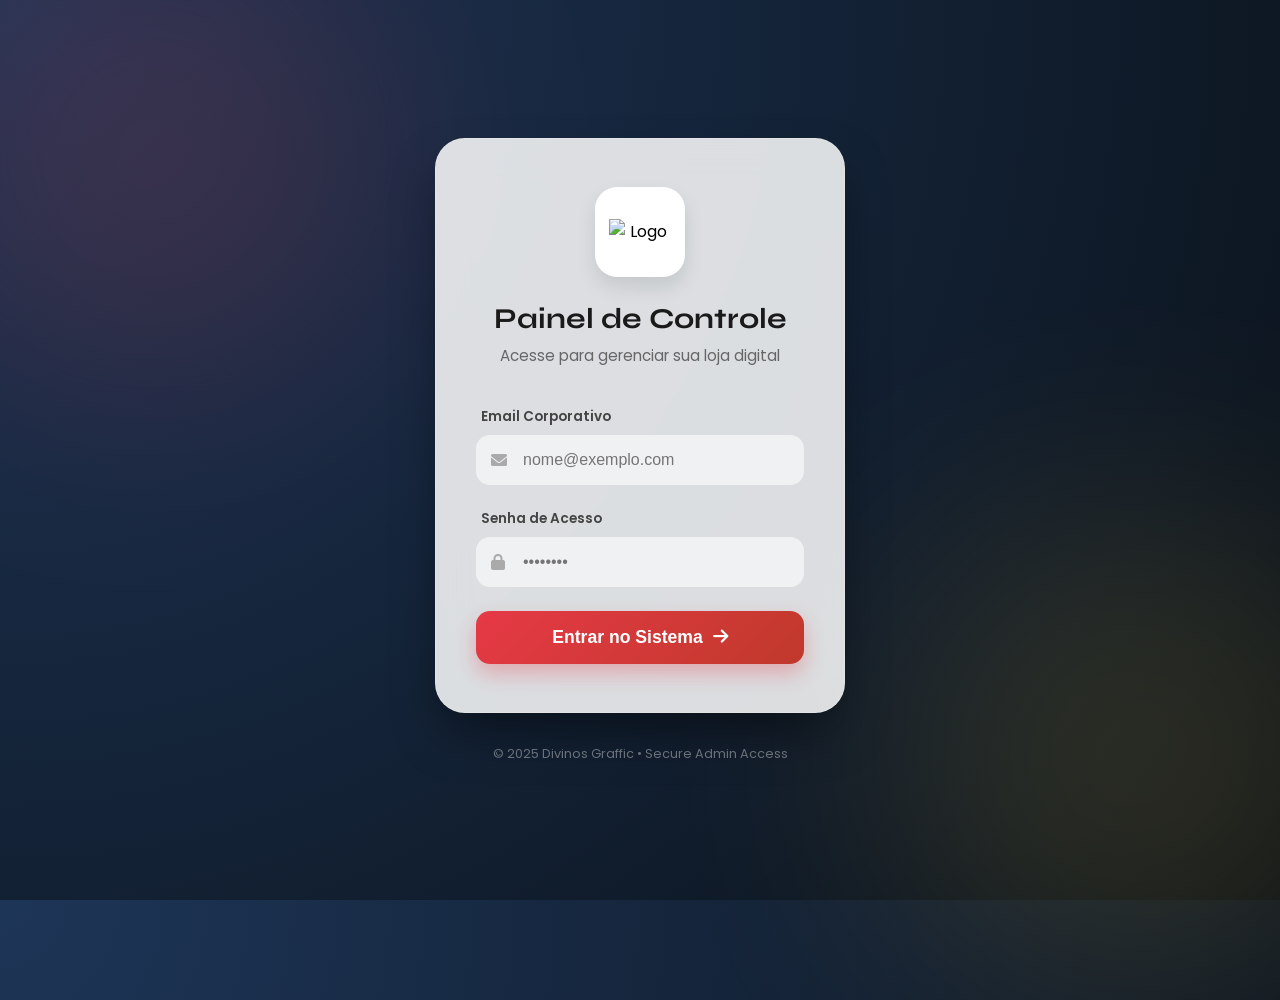
==== commit 366265ab: "acertos de interface de login" ====
--- a/frontend/src/admin/index.html
+++ b/frontend/src/admin/index.html
@@ -1,477 +1,474 @@
-<!-- Deploy v1.0 -->
-<!DOCTYPE html>
-<html lang="pt">
-
-<head>
-    <meta charset="UTF-8">
-    <meta name="viewport" content="width=device-width, initial-scale=1.0">
-    <title>Divinos Admin | Acesso Premium</title>
-    <link rel="shortcut icon" href="/assets/images/logo-official.png" type="image/x-icon">
-    <link
-        href="https://fonts.googleapis.com/css2?family=Poppins:wght@300;400;500;600;700&family=Syne:wght@600;700&display=swap"
-        rel="stylesheet">
-    <link rel="stylesheet" href="https://cdnjs.cloudflare.com/ajax/libs/font-awesome/6.0.0/css/all.min.css">
-    <style>
-        :root {
-            --primary: #e63946;
-            --secondary: #1d3557;
-            --accent: #d4af37;
-            --glass: rgba(255, 255, 255, 0.85);
-            --glass-border: rgba(255, 255, 255, 0.18);
-        }
-
-        * {
-            margin: 0;
-            padding: 0;
-            box-sizing: border-box;
-        }
-
-        body {
-            font-family: 'Poppins', sans-serif;
-            min-height: 100vh;
-            display: flex;
-            justify-content: center;
-            align-items: center;
-            background: radial-gradient(circle at top left, #1d3557 0%, #0a1118 100%);
-            overflow: hidden;
-            position: relative;
-        }
-
-        /* Animated Background Elements */
-        .bg-blob {
-            position: absolute;
-            width: 500px;
-            height: 500px;
-            background: var(--primary);
-            filter: blur(120px);
-            border-radius: 50%;
-            z-index: 0;
-            opacity: 0.15;
-            animation: move 20s infinite alternate;
-        }
-
-        .bg-blob:nth-child(1) {
-            top: -100px;
-            left: -100px;
-        }
-
-        .bg-blob:nth-child(2) {
-            bottom: -100px;
-            right: -100px;
-            background: var(--accent);
-            animation-delay: -5s;
-        }
-
-        @keyframes move {
-            from {
-                transform: translate(0, 0) scale(1);
-            }
-
-            to {
-                transform: translate(100px, 50px) scale(1.1);
-            }
-        }
-
-        .login-container {
-            position: relative;
-            z-index: 10;
-            width: 100%;
-            max-width: 450px;
-            padding: 20px;
-            perspective: 1000px;
-        }
-
-        .login-card {
-            background: var(--glass);
-            backdrop-filter: blur(20px);
-            -webkit-backdrop-filter: blur(20px);
-            border: 1px solid var(--glass-border);
-            padding: 3rem 2.5rem;
-            border-radius: 30px;
-            box-shadow: 0 25px 50px -12px rgba(0, 0, 0, 0.5);
-            text-align: center;
-            animation: slideUp 0.8s cubic-bezier(0.16, 1, 0.3, 1);
-        }
-
-        @keyframes slideUp {
-            from {
-                opacity: 0;
-                transform: translateY(40px) rotateX(-5deg);
-            }
-
-            to {
-                opacity: 1;
-                transform: translateY(0) rotateX(0);
-            }
-        }
-
-        .logo-wrapper {
-            width: 90px;
-            height: 90px;
-            background: white;
-            border-radius: 22px;
-            margin: 0 auto 1.5rem;
-            display: flex;
-            align-items: center;
-            justify-content: center;
-            box-shadow: 0 10px 20px rgba(0, 0, 0, 0.1);
-        }
-
-        .logo-wrapper img {
-            width: 70%;
-            object-fit: contain;
-        }
-
-        h1 {
-            font-family: 'Syne', sans-serif;
-            font-size: 1.8rem;
-            color: #1a1a1a;
-            margin-bottom: 0.5rem;
-            font-weight: 700;
-        }
-
-        p.subtitle {
-            color: #666;
-            font-size: 0.95rem;
-            margin-bottom: 2.5rem;
-        }
-
-        .form-group {
-            margin-bottom: 1.5rem;
-            text-align: left;
-            position: relative;
-        }
-
-        .form-group label {
-            display: block;
-            font-size: 0.85rem;
-            font-weight: 600;
-            color: #444;
-            margin-bottom: 0.5rem;
-            margin-left: 5px;
-        }
-
-        .input-wrapper {
-            position: relative;
-        }
-
-        .input-wrapper i {
-            position: absolute;
-            left: 15px;
-            top: 50%;
-            transform: translateY(-50%);
-            color: #aaa;
-            transition: color 0.3s;
-        }
-
-        .form-group input {
-            width: 100%;
-            padding: 14px 15px 14px 45px;
-            background: rgba(255, 255, 255, 0.6);
-            border: 2px solid transparent;
-            border-radius: 14px;
-            font-size: 1rem;
-            color: #333;
-            transition: all 0.3s;
-            outline: none;
-        }
-
-        .form-group input:focus {
-            background: white;
-            border-color: var(--primary);
-            box-shadow: 0 0 15px rgba(230, 57, 70, 0.1);
-        }
-
-        .form-group input:focus+i {
-            color: var(--primary);
-        }
-
-        .btn-login {
-            background: linear-gradient(135deg, var(--primary) 0%, #c0392b 100%);
-            color: white;
-            border: none;
-            padding: 16px;
-            width: 100%;
-            border-radius: 14px;
-            font-size: 1.1rem;
-            font-weight: 700;
-            cursor: pointer;
-            transition: all 0.3s;
-            display: flex;
-            align-items: center;
-            justify-content: center;
-            gap: 10px;
-            margin-top: 2rem;
-            box-shadow: 0 10px 20px rgba(230, 57, 70, 0.3);
-        }
-
-        .btn-login:hover {
-            transform: translateY(-2px);
-            box-shadow: 0 15px 30px rgba(230, 57, 70, 0.4);
-            filter: brightness(1.1);
-        }
-
-        .btn-login:active {
-            transform: translateY(0);
-        }
-
-        .error-container {
-            background: rgba(255, 235, 235, 0.9);
-            border-left: 4px solid var(--primary);
-            padding: 12px;
-            border-radius: 8px;
-            margin-bottom: 1.5rem;
-            display: none;
-            text-align: left;
-            animation: shake 0.5s cubic-bezier(.36, .07, .19, .97) both;
-        }
-
-        @keyframes shake {
-
-            10%,
-            90% {
-                transform: translate3d(-1px, 0, 0);
-            }
-
-            20%,
-            80% {
-                transform: translate3d(2px, 0, 0);
-            }
-
-            30%,
-            50%,
-            70% {
-                transform: translate3d(-4px, 0, 0);
-            }
-
-            40%,
-            60% {
-                transform: translate3d(4px, 0, 0);
-            }
-        }
-
-        .error-container span {
-            color: #c0392b;
-            font-size: 0.85rem;
-            display: block;
-        }
-
-        footer {
-            margin-top: 2rem;
-            color: rgba(255, 255, 255, 0.4);
-            font-size: 0.8rem;
-        }
-    </style>
-</head>
-
-<body>
-    <div class="bg-blob"></div>
-    <div class="bg-blob"></div>
-
-    <div class="login-container">
-        <div class="login-card">
-            <div class="logo-wrapper">
-                <img src="/assets/images/logo-official.png" alt="Logo">
-            </div>
-            <h1>Painel de Controle</h1>
-            <p class="subtitle">Acesse para gerenciar sua loja digital</p>
-
-            <div id="error-container" class="error-container">
-                <span id="error-msg">Email ou senha incorretos</span>
-            </div>
-
-            <form id="login-form">
-                <div id="auth-step-1">
-                    <div class="form-group">
-                        <label>Email Corporativo</label>
-                        <div class="input-wrapper">
-                            <input type="email" id="email" placeholder="nome@exemplo.com" required>
-                            <i class="fas fa-envelope"></i>
-                        </div>
-                    </div>
-                    <div class="form-group">
-                        <label>Senha de Acesso</label>
-                        <div class="input-wrapper">
-                            <input type="password" id="password" placeholder="••••••••" required>
-                            <i class="fas fa-lock"></i>
-                        </div>
-                    </div>
-                </div>
-
-                <div id="auth-step-2" style="display: none;">
-                    <div class="form-group">
-                        <label>Código Google Authenticator</label>
-                        <div class="input-wrapper">
-                            <input type="text" id="2fa-code" placeholder="000 000" maxlength="6" inputmode="numeric">
-                            <i class="fas fa-shield-alt"></i>
-                        </div>
-                        <p style="font-size: 0.75rem; color: #666; margin-top: 10px; text-align: center;">Digite o
-                            código de 6 dígitos gerado no seu app.</p>
-                    </div>
-                </div>
-
-                <button type="submit" class="btn-login" id="submit-btn" style="margin-top: 1rem;">
-                    <span>Entrar no Sistema</span>
-                    <i class="fas fa-arrow-right"></i>
-                </button>
-                <button type="button" id="back-btn" class="btn-login"
-                    style="margin-top: 0.5rem; background: #eee; color: #444; box-shadow: none; display: none;">
-                    <i class="fas fa-arrow-left"></i>
-                    <span>Voltar</span>
-                </button>
-            </form>
-        </div>
-
-        <center>
-            <footer>&copy; 2025 Divinos Graffic • Secure Admin Access</footer>
-        </center>
-    </div>
-
-    <!-- Supabase & Data Loader -->
-    <script src="https://cdn.jsdelivr.net/npm/@supabase/supabase-js@2"></script>
-    <script src="/js/supabase-config.js?v=21"></script>
-    <script src="/js/data-loader.js?v=21"></script>
-
-    <!-- TOTP Library for 2FA -->
-    <script src="https://unpkg.com/@otplib/preset-browser@^12.0.0/buffer.js"></script>
-    <script src="https://unpkg.com/@otplib/preset-browser@^12.0.0/index.js"></script>
-
-    <script>
-        // Local shortcut for otplib
-        const getOtplib = () => window.otplib || window['otplib-browser'];
-
-        const loginForm = document.getElementById('login-form');
-        const errorContainer = document.getElementById('error-container');
-        const errorMsg = document.getElementById('error-msg');
-        const submitBtn = document.getElementById('submit-btn');
-        const step1 = document.getElementById('auth-step-1');
-        const step2 = document.getElementById('auth-step-2');
-        const backBtn = document.getElementById('back-btn');
-
-        loginForm.addEventListener('submit', async (e) => {
-            e.preventDefault();
-
-            if (step2.style.display === 'none') {
-                // ETAPA 1: Login com Email/Senha
-                const email = document.getElementById('email').value;
-                const password = document.getElementById('password').value;
-
-                errorContainer.style.display = 'none';
-                submitBtn.disabled = true;
-                submitBtn.innerHTML = '<i class="fas fa-spinner fa-spin"></i> Autenticando...';
-
-                try {
-                    const { data, error } = await window.supabaseClient.auth.signInWithPassword({ email, password });
-                    if (error) throw error;
-
-                    // Verificar se MFA está habilitado nas configurações do site
-                    const { data: mfaSet } = await window.supabaseClient.from('site_settings').select('value').eq('key', 'admin_2fa_enabled').single();
-
-                    if (mfaSet && mfaSet.value === 'true') {
-                        // Trocar para etapa 2
-                        sessionStorage.setItem('admin_2fa_pending', 'true');
-                        step1.style.display = 'none';
-                        step2.style.display = 'block';
-                        backBtn.style.display = 'flex';
-                        submitBtn.disabled = false;
-                        submitBtn.innerHTML = '<span>Verificar Código</span> <i class="fas fa-check"></i>';
-                        document.getElementById('2fa-code').focus();
-                    } else {
-                        // Sem 2FA, entra direto
-                        sessionStorage.removeItem('admin_2fa_pending');
-                        window.location.href = '/admin/dashboard.html';
-                    }
-                } catch (err) {
-                    errorMsg.textContent = err.message === "Invalid login credentials"
-                        ? "Email ou senha incorretos."
-                        : "Erro: " + err.message;
-                    errorContainer.style.display = 'block';
-                    submitBtn.disabled = false;
-                    submitBtn.innerHTML = '<span>Entrar no Sistema</span> <i class="fas fa-arrow-right"></i>';
-                }
-            } else {
-                // ETAPA 2: Validação TOTP (Google Authenticator)
-                const code = document.getElementById('2fa-code').value;
-                submitBtn.disabled = true;
-                submitBtn.innerHTML = '<i class="fas fa-spinner fa-spin"></i> Validando...';
-
-                try {
-                    const { data: secretSet } = await window.supabaseClient.from('site_settings').select('value').eq('key', 'admin_2fa_secret').single();
-                    const secret = secretSet ? secretSet.value : '';
-
-                    if (!secret) {
-                        // Se não houver segredo mas 2FA estiver ON, deixa passar mas avisa no console
-                        window.location.href = 'dashboard.html';
-                        return;
-                    }
-
-                    // Valida o código
-                    const lib = getOtplib();
-                    if (!lib || !lib.authenticator) {
-                        throw new Error("Erro de carregamento da proteção 2FA. Recarregue a página.");
-                    }
-
-                    // Aumentar janela para 2 (30s antes/depois) para compensar drift de horário
-                    const originalOptions = Object.assign({}, lib.authenticator.options);
-                    lib.authenticator.options = Object.assign({}, originalOptions, { window: 2 });
-                    const isValid = lib.authenticator.check(code, secret);
-                    lib.authenticator.options = originalOptions; // Restaurar opções originais
-                    if (isValid) {
-                        sessionStorage.removeItem('admin_2fa_pending');
-                        sessionStorage.setItem('admin_2fa_verified', 'true');
-                        window.location.href = '/admin/dashboard.html';
-                    } else {
-                        throw new Error("Código 2FA incorreto ou expirado.");
-                    }
-                } catch (err) {
-                    errorMsg.textContent = err.message;
-                    errorContainer.style.display = 'block';
-                    submitBtn.disabled = false;
-                    submitBtn.innerHTML = '<span>Verificar Código</span> <i class="fas fa-check"></i>';
-                }
-            }
-        });
-
-        backBtn.addEventListener('click', () => {
-            step2.style.display = 'none';
-            step1.style.display = 'block';
-            backBtn.style.display = 'none';
-            submitBtn.innerHTML = '<span>Entrar no Sistema</span> <i class="fas fa-arrow-right"></i>';
-            errorContainer.style.display = 'none';
-        });
-
-        // Verificar sessão existente
-        async function checkSession() {
-            if (!window.supabaseClient) return;
-            const { data: { session } } = await window.supabaseClient.auth.getSession();
-            
-            if (session) {
-                // Verificar se MFA está habilitado
-                const { data: mfaSet } = await window.supabaseClient.from('site_settings').select('value').eq('key', 'admin_2fa_enabled').maybeSingle();
-                
-                if (mfaSet && mfaSet.value === 'true') {
-                    const isVerified = sessionStorage.getItem('admin_2fa_verified') === 'true';
-                    if (!isVerified) {
-                        // Sessão existe, mas falta verificar 2FA (ex: reabriu o browser)
-                        sessionStorage.setItem('admin_2fa_pending', 'true');
-                        step1.style.display = 'none';
-                        step2.style.display = 'block';
-                        backBtn.style.display = 'none'; // Sem voltar, tem que validar ou deslogar
-                        submitBtn.innerHTML = '<span>Verificar Código</span> <i class="fas fa-check"></i>';
-                        return;
-                    }
-                }
-                
-                // Se não tem 2FA ou já foi verificado, redireciona
-                window.location.href = '/admin/dashboard.html';
-            }
-        }
-        checkSession();
-    </script>
-</body>
-
-</html>< ! - -   t r i g g e r   s f t p   d e p l o y   - - > - 
- < ! - -   t r i g g e r   s f t p   d e p l o y   w i t h   f i x e d   p a t h   - - > - 
- +<!-- Deploy v1.0 -->
+<!DOCTYPE html>
+<html lang="pt">
+
+<head>
+    <meta charset="UTF-8">
+    <meta name="viewport" content="width=device-width, initial-scale=1.0">
+    <title>Divinos Admin | Acesso Premium</title>
+    <link rel="shortcut icon" href="/assets/images/logo-official.png" type="image/x-icon">
+    <link
+        href="https://fonts.googleapis.com/css2?family=Poppins:wght@300;400;500;600;700&family=Syne:wght@600;700&display=swap"
+        rel="stylesheet">
+    <link rel="stylesheet" href="https://cdnjs.cloudflare.com/ajax/libs/font-awesome/6.0.0/css/all.min.css">
+    <style>
+        :root {
+            --primary: #e63946;
+            --secondary: #1d3557;
+            --accent: #d4af37;
+            --glass: rgba(255, 255, 255, 0.85);
+            --glass-border: rgba(255, 255, 255, 0.18);
+        }
+
+        * {
+            margin: 0;
+            padding: 0;
+            box-sizing: border-box;
+        }
+
+        body {
+            font-family: 'Poppins', sans-serif;
+            min-height: 100vh;
+            display: flex;
+            justify-content: center;
+            align-items: center;
+            background: radial-gradient(circle at top left, #1d3557 0%, #0a1118 100%);
+            overflow: hidden;
+            position: relative;
+        }
+
+        /* Animated Background Elements */
+        .bg-blob {
+            position: absolute;
+            width: 500px;
+            height: 500px;
+            background: var(--primary);
+            filter: blur(120px);
+            border-radius: 50%;
+            z-index: 0;
+            opacity: 0.15;
+            animation: move 20s infinite alternate;
+        }
+
+        .bg-blob:nth-child(1) {
+            top: -100px;
+            left: -100px;
+        }
+
+        .bg-blob:nth-child(2) {
+            bottom: -100px;
+            right: -100px;
+            background: var(--accent);
+            animation-delay: -5s;
+        }
+
+        @keyframes move {
+            from {
+                transform: translate(0, 0) scale(1);
+            }
+
+            to {
+                transform: translate(100px, 50px) scale(1.1);
+            }
+        }
+
+        .login-container {
+            position: relative;
+            z-index: 10;
+            width: 100%;
+            max-width: 450px;
+            padding: 20px;
+            perspective: 1000px;
+        }
+
+        .login-card {
+            background: var(--glass);
+            backdrop-filter: blur(20px);
+            -webkit-backdrop-filter: blur(20px);
+            border: 1px solid var(--glass-border);
+            padding: 3rem 2.5rem;
+            border-radius: 30px;
+            box-shadow: 0 25px 50px -12px rgba(0, 0, 0, 0.5);
+            text-align: center;
+            animation: slideUp 0.8s cubic-bezier(0.16, 1, 0.3, 1);
+        }
+
+        @keyframes slideUp {
+            from {
+                opacity: 0;
+                transform: translateY(40px) rotateX(-5deg);
+            }
+
+            to {
+                opacity: 1;
+                transform: translateY(0) rotateX(0);
+            }
+        }
+
+        .logo-wrapper {
+            width: 90px;
+            height: 90px;
+            background: white;
+            border-radius: 22px;
+            margin: 0 auto 1.5rem;
+            display: flex;
+            align-items: center;
+            justify-content: center;
+            box-shadow: 0 10px 20px rgba(0, 0, 0, 0.1);
+        }
+
+        .logo-wrapper img {
+            width: 70%;
+            object-fit: contain;
+        }
+
+        h1 {
+            font-family: 'Syne', sans-serif;
+            font-size: 1.8rem;
+            color: #1a1a1a;
+            margin-bottom: 0.5rem;
+            font-weight: 700;
+        }
+
+        p.subtitle {
+            color: #666;
+            font-size: 0.95rem;
+            margin-bottom: 2.5rem;
+        }
+
+        .form-group {
+            margin-bottom: 1.5rem;
+            text-align: left;
+            position: relative;
+        }
+
+        .form-group label {
+            display: block;
+            font-size: 0.85rem;
+            font-weight: 600;
+            color: #444;
+            margin-bottom: 0.5rem;
+            margin-left: 5px;
+        }
+
+        .input-wrapper {
+            position: relative;
+        }
+
+        .input-wrapper i {
+            position: absolute;
+            left: 15px;
+            top: 50%;
+            transform: translateY(-50%);
+            color: #aaa;
+            transition: color 0.3s;
+        }
+
+        .form-group input {
+            width: 100%;
+            padding: 14px 15px 14px 45px;
+            background: rgba(255, 255, 255, 0.6);
+            border: 2px solid transparent;
+            border-radius: 14px;
+            font-size: 1rem;
+            color: #333;
+            transition: all 0.3s;
+            outline: none;
+        }
+
+        .form-group input:focus {
+            background: white;
+            border-color: var(--primary);
+            box-shadow: 0 0 15px rgba(230, 57, 70, 0.1);
+        }
+
+        .form-group input:focus+i {
+            color: var(--primary);
+        }
+
+        .btn-login {
+            background: linear-gradient(135deg, var(--primary) 0%, #c0392b 100%);
+            color: white;
+            border: none;
+            padding: 16px;
+            width: 100%;
+            border-radius: 14px;
+            font-size: 1.1rem;
+            font-weight: 700;
+            cursor: pointer;
+            transition: all 0.3s;
+            display: flex;
+            align-items: center;
+            justify-content: center;
+            gap: 10px;
+            margin-top: 2rem;
+            box-shadow: 0 10px 20px rgba(230, 57, 70, 0.3);
+        }
+
+        .btn-login:hover {
+            transform: translateY(-2px);
+            box-shadow: 0 15px 30px rgba(230, 57, 70, 0.4);
+            filter: brightness(1.1);
+        }
+
+        .btn-login:active {
+            transform: translateY(0);
+        }
+
+        .error-container {
+            background: rgba(255, 235, 235, 0.9);
+            border-left: 4px solid var(--primary);
+            padding: 12px;
+            border-radius: 8px;
+            margin-bottom: 1.5rem;
+            display: none;
+            text-align: left;
+            animation: shake 0.5s cubic-bezier(.36, .07, .19, .97) both;
+        }
+
+        @keyframes shake {
+
+            10%,
+            90% {
+                transform: translate3d(-1px, 0, 0);
+            }
+
+            20%,
+            80% {
+                transform: translate3d(2px, 0, 0);
+            }
+
+            30%,
+            50%,
+            70% {
+                transform: translate3d(-4px, 0, 0);
+            }
+
+            40%,
+            60% {
+                transform: translate3d(4px, 0, 0);
+            }
+        }
+
+        .error-container span {
+            color: #c0392b;
+            font-size: 0.85rem;
+            display: block;
+        }
+
+        footer {
+            margin-top: 2rem;
+            color: rgba(255, 255, 255, 0.4);
+            font-size: 0.8rem;
+        }
+    </style>
+</head>
+
+<body>
+    <div class="bg-blob"></div>
+    <div class="bg-blob"></div>
+
+    <div class="login-container">
+        <div class="login-card">
+            <div class="logo-wrapper">
+                <img src="/assets/images/logo-official.png" alt="Logo">
+            </div>
+            <h1>Painel de Controle</h1>
+            <p class="subtitle">Acesse para gerenciar sua loja digital</p>
+
+            <div id="error-container" class="error-container">
+                <span id="error-msg">Email ou senha incorretos</span>
+            </div>
+
+            <form id="login-form">
+                <div id="auth-step-1">
+                    <div class="form-group">
+                        <label>Email Corporativo</label>
+                        <div class="input-wrapper">
+                            <input type="email" id="email" placeholder="nome@exemplo.com" required>
+                            <i class="fas fa-envelope"></i>
+                        </div>
+                    </div>
+                    <div class="form-group">
+                        <label>Senha de Acesso</label>
+                        <div class="input-wrapper">
+                            <input type="password" id="password" placeholder="••••••••" required>
+                            <i class="fas fa-lock"></i>
+                        </div>
+                    </div>
+                </div>
+
+                <div id="auth-step-2" style="display: none;">
+                    <div class="form-group">
+                        <label>Código Google Authenticator</label>
+                        <div class="input-wrapper">
+                            <input type="text" id="2fa-code" placeholder="000 000" maxlength="6" inputmode="numeric">
+                            <i class="fas fa-shield-alt"></i>
+                        </div>
+                        <p style="font-size: 0.75rem; color: #666; margin-top: 10px; text-align: center;">Digite o
+                            código de 6 dígitos gerado no seu app.</p>
+                    </div>
+                </div>
+
+                <button type="submit" class="btn-login" id="submit-btn" style="margin-top: 1rem;">
+                    <span>Entrar no Sistema</span>
+                    <i class="fas fa-arrow-right"></i>
+                </button>
+                <button type="button" id="back-btn" class="btn-login"
+                    style="margin-top: 0.5rem; background: #eee; color: #444; box-shadow: none; display: none;">
+                    <i class="fas fa-arrow-left"></i>
+                    <span>Voltar</span>
+                </button>
+            </form>
+        </div>
+
+        <center>
+            <footer>&copy; 2025 Divinos Graffic • Secure Admin Access</footer>
+        </center>
+    </div>
+
+    <!-- Supabase & Data Loader -->
+    <script src="https://cdn.jsdelivr.net/npm/@supabase/supabase-js@2"></script>
+    <script src="/js/supabase-config.js?v=21"></script>
+    <script src="/js/data-loader.js?v=21"></script>
+
+    <!-- TOTP Library for 2FA -->
+    <script src="https://unpkg.com/@otplib/preset-browser@^12.0.0/buffer.js"></script>
+    <script src="https://unpkg.com/@otplib/preset-browser@^12.0.0/index.js"></script>
+
+    <script>
+        // Local shortcut for otplib
+        const getOtplib = () => window.otplib || window['otplib-browser'];
+
+        const loginForm = document.getElementById('login-form');
+        const errorContainer = document.getElementById('error-container');
+        const errorMsg = document.getElementById('error-msg');
+        const submitBtn = document.getElementById('submit-btn');
+        const step1 = document.getElementById('auth-step-1');
+        const step2 = document.getElementById('auth-step-2');
+        const backBtn = document.getElementById('back-btn');
+
+        loginForm.addEventListener('submit', async (e) => {
+            e.preventDefault();
+
+            if (step2.style.display === 'none') {
+                // ETAPA 1: Login com Email/Senha
+                const email = document.getElementById('email').value;
+                const password = document.getElementById('password').value;
+
+                errorContainer.style.display = 'none';
+                submitBtn.disabled = true;
+                submitBtn.innerHTML = '<i class="fas fa-spinner fa-spin"></i> Autenticando...';
+
+                try {
+                    const { data, error } = await window.supabaseClient.auth.signInWithPassword({ email, password });
+                    if (error) throw error;
+
+                    // Verificar se MFA está habilitado nas configurações do site
+                    const { data: mfaSet } = await window.supabaseClient.from('site_settings').select('value').eq('key', 'admin_2fa_enabled').single();
+
+                    if (mfaSet && mfaSet.value === 'true') {
+                        // Trocar para etapa 2
+                        sessionStorage.setItem('admin_2fa_pending', 'true');
+                        step1.style.display = 'none';
+                        step2.style.display = 'block';
+                        backBtn.style.display = 'flex';
+                        submitBtn.disabled = false;
+                        submitBtn.innerHTML = '<span>Verificar Código</span> <i class="fas fa-check"></i>';
+                        document.getElementById('2fa-code').focus();
+                    } else {
+                        // Sem 2FA, entra direto
+                        sessionStorage.removeItem('admin_2fa_pending');
+                        window.location.href = '/admin/dashboard.html';
+                    }
+                } catch (err) {
+                    errorMsg.textContent = err.message === "Invalid login credentials"
+                        ? "Email ou senha incorretos."
+                        : "Erro: " + err.message;
+                    errorContainer.style.display = 'block';
+                    submitBtn.disabled = false;
+                    submitBtn.innerHTML = '<span>Entrar no Sistema</span> <i class="fas fa-arrow-right"></i>';
+                }
+            } else {
+                // ETAPA 2: Validação TOTP (Google Authenticator)
+                const code = document.getElementById('2fa-code').value;
+                submitBtn.disabled = true;
+                submitBtn.innerHTML = '<i class="fas fa-spinner fa-spin"></i> Validando...';
+
+                try {
+                    const { data: secretSet } = await window.supabaseClient.from('site_settings').select('value').eq('key', 'admin_2fa_secret').single();
+                    const secret = secretSet ? secretSet.value : '';
+
+                    if (!secret) {
+                        // Se não houver segredo mas 2FA estiver ON, deixa passar mas avisa no console
+                        window.location.href = 'dashboard.html';
+                        return;
+                    }
+
+                    // Valida o código
+                    const lib = getOtplib();
+                    if (!lib || !lib.authenticator) {
+                        throw new Error("Erro de carregamento da proteção 2FA. Recarregue a página.");
+                    }
+
+                    // Aumentar janela para 2 (30s antes/depois) para compensar drift de horário
+                    const originalOptions = Object.assign({}, lib.authenticator.options);
+                    lib.authenticator.options = Object.assign({}, originalOptions, { window: 2 });
+                    const isValid = lib.authenticator.check(code, secret);
+                    lib.authenticator.options = originalOptions; // Restaurar opções originais
+                    if (isValid) {
+                        sessionStorage.removeItem('admin_2fa_pending');
+                        sessionStorage.setItem('admin_2fa_verified', 'true');
+                        window.location.href = '/admin/dashboard.html';
+                    } else {
+                        throw new Error("Código 2FA incorreto ou expirado.");
+                    }
+                } catch (err) {
+                    errorMsg.textContent = err.message;
+                    errorContainer.style.display = 'block';
+                    submitBtn.disabled = false;
+                    submitBtn.innerHTML = '<span>Verificar Código</span> <i class="fas fa-check"></i>';
+                }
+            }
+        });
+
+        backBtn.addEventListener('click', () => {
+            step2.style.display = 'none';
+            step1.style.display = 'block';
+            backBtn.style.display = 'none';
+            submitBtn.innerHTML = '<span>Entrar no Sistema</span> <i class="fas fa-arrow-right"></i>';
+            errorContainer.style.display = 'none';
+        });
+
+        // Verificar sessão existente
+        async function checkSession() {
+            if (!window.supabaseClient) return;
+            const { data: { session } } = await window.supabaseClient.auth.getSession();
+            
+            if (session) {
+                // Verificar se MFA está habilitado
+                const { data: mfaSet } = await window.supabaseClient.from('site_settings').select('value').eq('key', 'admin_2fa_enabled').maybeSingle();
+                
+                if (mfaSet && mfaSet.value === 'true') {
+                    const isVerified = sessionStorage.getItem('admin_2fa_verified') === 'true';
+                    if (!isVerified) {
+                        // Sessão existe, mas falta verificar 2FA (ex: reabriu o browser)
+                        sessionStorage.setItem('admin_2fa_pending', 'true');
+                        step1.style.display = 'none';
+                        step2.style.display = 'block';
+                        backBtn.style.display = 'none'; // Sem voltar, tem que validar ou deslogar
+                        submitBtn.innerHTML = '<span>Verificar Código</span> <i class="fas fa-check"></i>';
+                        return;
+                    }
+                }
+                
+                // Se não tem 2FA ou já foi verificado, redireciona
+                window.location.href = '/admin/dashboard.html';
+            }
+        }
+        checkSession();
+    </script>
+</body>
+
+</html><!-- trigger sftp deploy -->
+<!-- trigger sftp deploy with fixed path -->
